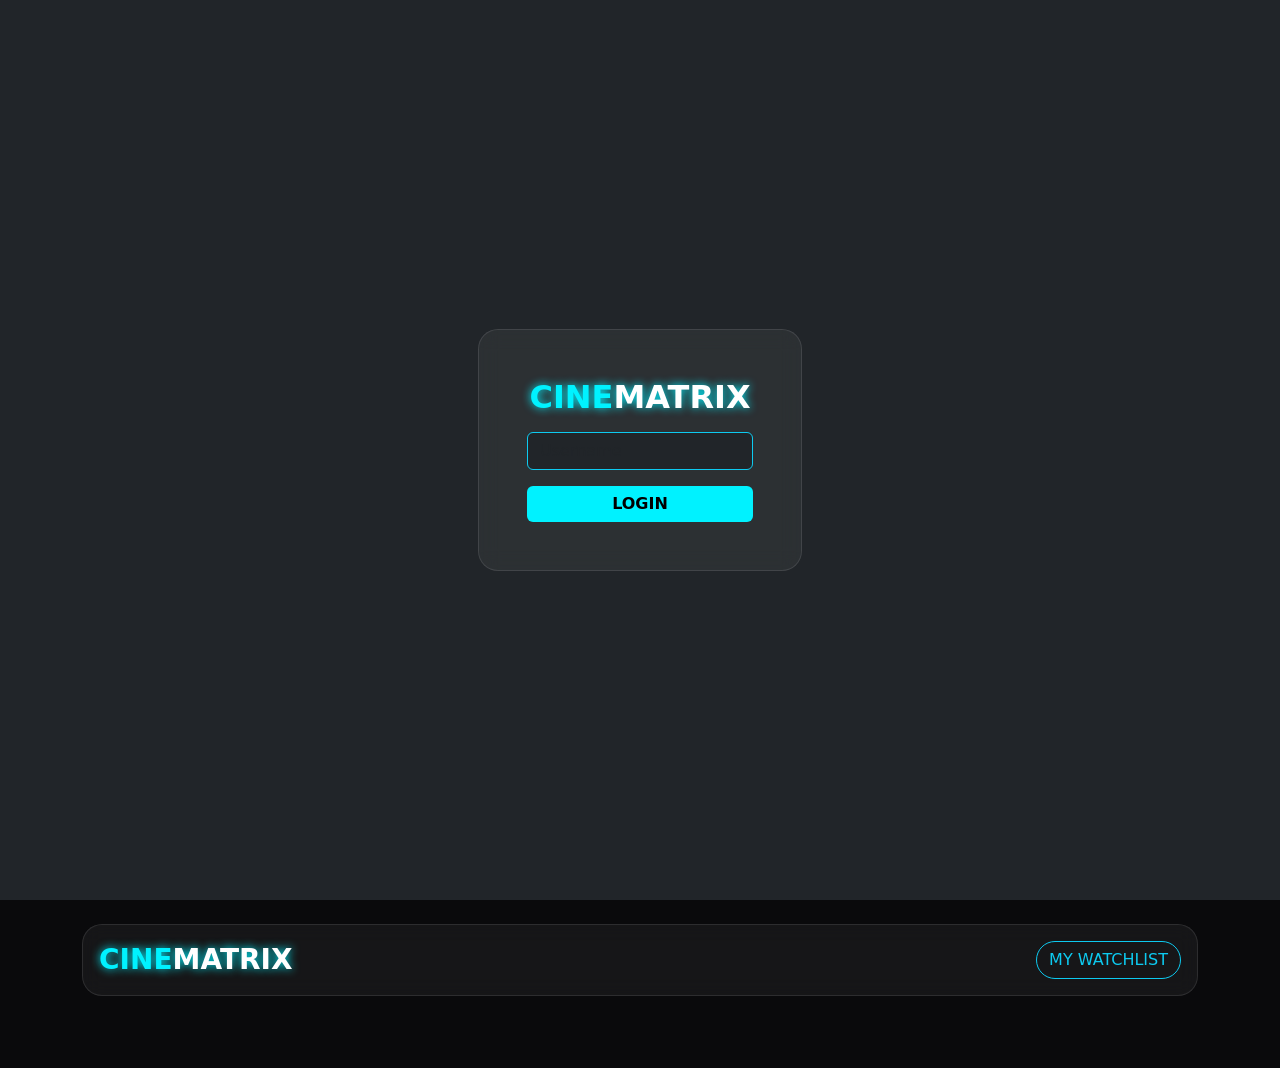
==== index.html @ a96119b3 "Add files via upload" ====
<!DOCTYPE html>
<html lang="en">
<head>
    <link href="https://cdn.jsdelivr.net/npm/bootstrap@5.3.0/dist/css/bootstrap.min.css" rel="stylesheet">
    <link rel="stylesheet" href="style.css">
</head>
<body>
    <div id="loginPage" class="vh-100 d-flex align-items-center justify-content-center bg-dark">
        <div class="glass-panel p-5 text-center">
            <h2 class="neon-text fw-bold">CINE<span class="text-white">MATRIX</span></h2>
            <input type="text" id="user" class="form-control my-3 bg-dark text-white border-info" placeholder="Username">
            <button class="btn btn-neon w-100" onclick="document.getElementById('loginPage').classList.add('d-none')">LOGIN</button>
        </div>
    </div>

    <div class="container py-4">
        <header class="d-flex justify-content-between align-items-center mb-5 glass-panel p-3">
            <h3 class="neon-text fw-bold m-0">CINE<span class="text-white">MATRIX</span></h3>
            <a href="watchlist.html" class="btn btn-outline-info rounded-pill">MY WATCHLIST</a>
        </header>
        <div id="movieGrid" class="row"></div>
    </div>
    <script src="script.js"></script>
</body>
</html>
---- style.css ----
body { background: #0a0a0c; color: #fff; }
.neon-text { color: #00f2ff; text-shadow: 0 0 10px #00f2ff; }
.glass-panel { background: rgba(255,255,255,0.05); backdrop-filter: blur(10px); border-radius: 20px; border: 1px solid rgba(255,255,255,0.1); }
.movie-card { background: rgba(255,255,255,0.03); border: 1px solid rgba(255,255,255,0.05); transition: 0.3s; border-radius: 15px; }
.movie-card:hover { border-color: #00f2ff; transform: translateY(-5px); }
.btn-neon { background: #00f2ff; color: #000; font-weight: bold; border: none; }
.poster-container img { height: 250px; object-fit: cover; width: 100%; }
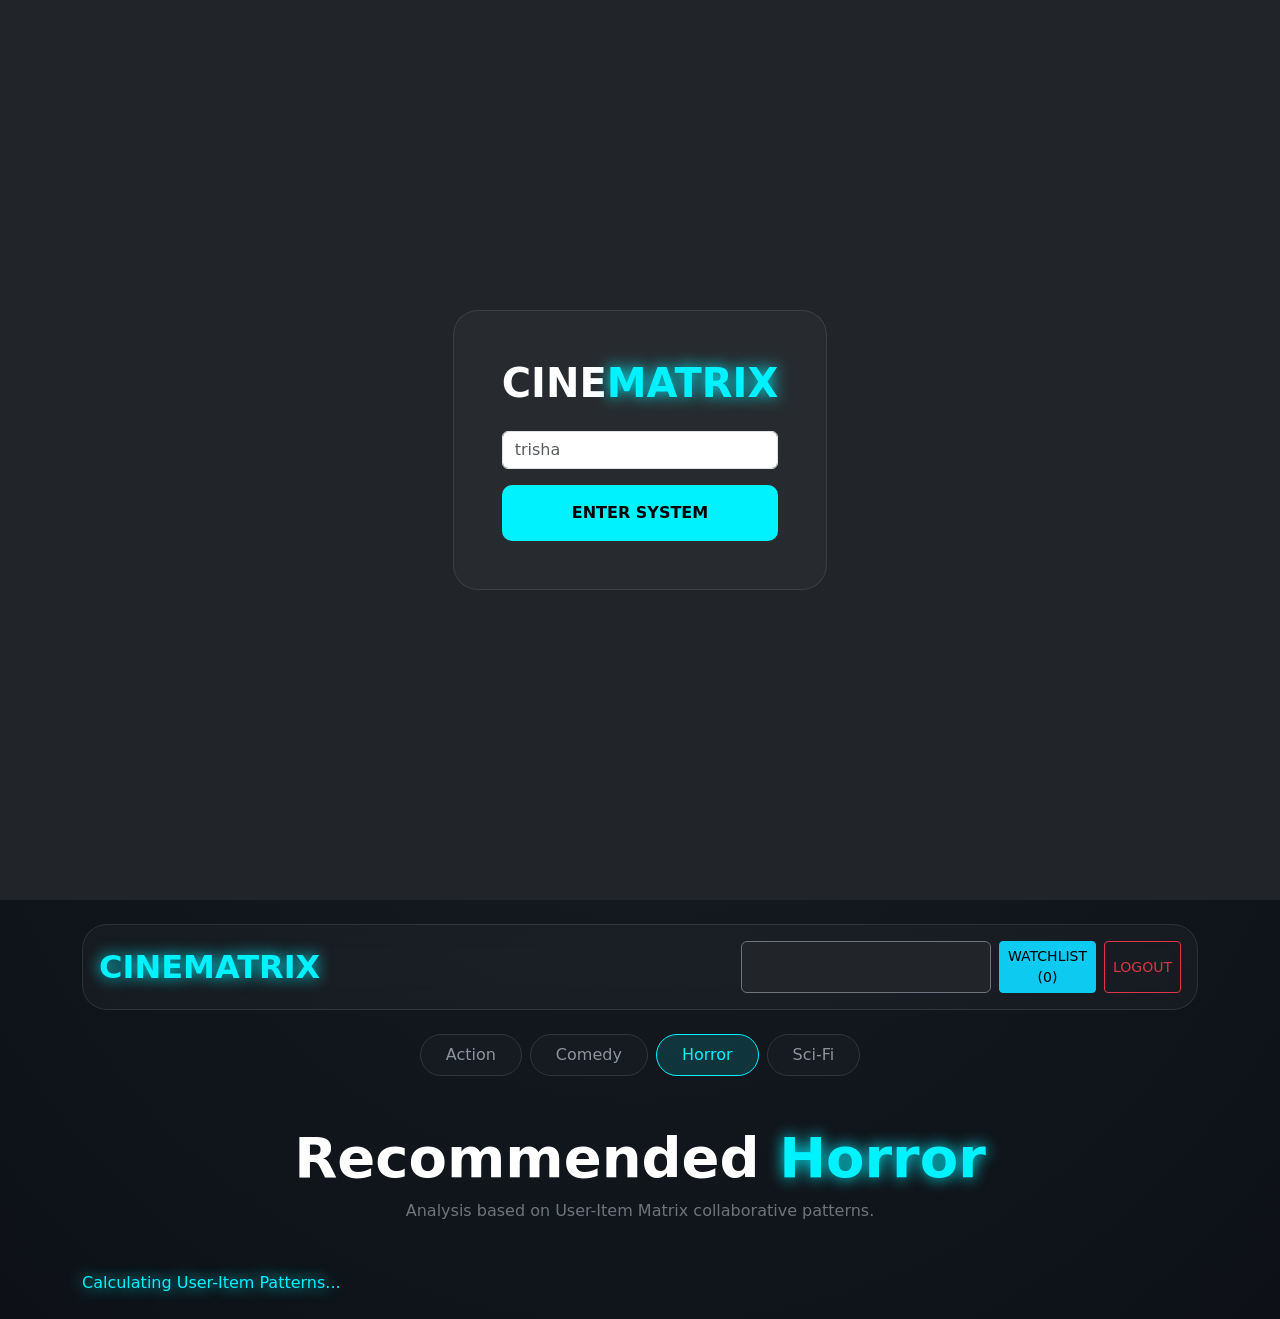
==== commit ba17cc71: "Add files via upload 09/03" ====
--- a/index.html
+++ b/index.html
@@ -5,19 +5,38 @@
     <link rel="stylesheet" href="style.css">
 </head>
 <body>
-    <div id="loginPage" class="vh-100 d-flex align-items-center justify-content-center bg-dark">
-        <div class="glass-panel p-5 text-center">
-            <h2 class="neon-text fw-bold">CINE<span class="text-white">MATRIX</span></h2>
-            <input type="text" id="user" class="form-control my-3 bg-dark text-white border-info" placeholder="Username">
-            <button class="btn btn-neon w-100" onclick="document.getElementById('loginPage').classList.add('d-none')">LOGIN</button>
+    <!-- Login Screen -->
+    <div id="loginOverlay" class="vh-100 d-flex align-items-center justify-content-center bg-dark">
+        <div class="login-box glass-panel p-5 text-center">
+            <h1 class="fw-bold mb-4">CINE<span class="neon-text">MATRIX</span></h1>
+            <input type="text" id="usernameInput" class="form-control mb-3" placeholder="trisha">
+            <button class="btn btn-neon w-100 py-3 fw-bold" onclick="login()">ENTER SYSTEM</button>
         </div>
     </div>
 
+    <!-- Dashboard (Visible after login) -->
     <div class="container py-4">
-        <header class="d-flex justify-content-between align-items-center mb-5 glass-panel p-3">
-            <h3 class="neon-text fw-bold m-0">CINE<span class="text-white">MATRIX</span></h3>
-            <a href="watchlist.html" class="btn btn-outline-info rounded-pill">MY WATCHLIST</a>
+        <header class="d-flex justify-content-between align-items-center glass-panel p-3 mb-4">
+            <h2 class="neon-text fw-bold m-0">CINEMATRIX</h2>
+            <div class="d-flex gap-2">
+                <input type="text" class="form-control bg-dark border-secondary text-white" placeholder="Search...">
+                <button class="btn btn-info btn-sm">WATCHLIST (0)</button>
+                <button class="btn btn-outline-danger btn-sm">LOGOUT</button>
+            </div>
         </header>
+
+        <div class="genre-bar d-flex justify-content-center gap-2 mb-5">
+            <button onclick="renderDashboard('Action')" class="genre-pill">Action</button>
+            <button onclick="renderDashboard('Comedy')" class="genre-pill">Comedy</button>
+            <button onclick="renderDashboard('Horror')" class="genre-pill active">Horror</button>
+            <button onclick="renderDashboard('Sci-Fi')" class="genre-pill">Sci-Fi</button>
+        </div>
+
+        <div class="text-center mb-5">
+            <h1 id="recommendationTitle" class="fw-bold display-4">Recommended <span class="neon-text">Horror</span></h1>
+            <p class="text-secondary">Analysis based on User-Item Matrix collaborative patterns.</p>
+        </div>
+
         <div id="movieGrid" class="row"></div>
     </div>
     <script src="script.js"></script>
--- a/style.css
+++ b/style.css
@@ -1,7 +1,11 @@
-body { background: #0a0a0c; color: #fff; }
-.neon-text { color: #00f2ff; text-shadow: 0 0 10px #00f2ff; }
-.glass-panel { background: rgba(255,255,255,0.05); backdrop-filter: blur(10px); border-radius: 20px; border: 1px solid rgba(255,255,255,0.1); }
-.movie-card { background: rgba(255,255,255,0.03); border: 1px solid rgba(255,255,255,0.05); transition: 0.3s; border-radius: 15px; }
-.movie-card:hover { border-color: #00f2ff; transform: translateY(-5px); }
-.btn-neon { background: #00f2ff; color: #000; font-weight: bold; border: none; }
-.poster-container img { height: 250px; object-fit: cover; width: 100%; }+body { background: radial-gradient(circle at center, #161b22 0%, #0d1117 100%); color: #fff; min-height: 100vh; }
+.neon-text { color: #00f2ff; text-shadow: 0 0 15px #00f2ff; }
+.glass-panel { background: rgba(255, 255, 255, 0.03); backdrop-filter: blur(12px); border: 1px solid rgba(255, 255, 255, 0.1); border-radius: 25px; }
+.btn-neon { background: #00f2ff; color: #000; border: none; border-radius: 10px; transition: 0.3s; }
+.btn-neon:hover { background: #fff; box-shadow: 0 0 20px #00f2ff; }
+.genre-pill { background: #161b22; border: 1px solid #30363d; color: #8b949e; padding: 8px 25px; border-radius: 50px; transition: 0.3s; }
+.genre-pill.active { background: #00f2ff22; border-color: #00f2ff; color: #00f2ff; }
+.movie-card { position: relative; cursor: pointer; transition: 0.4s; }
+.movie-card:hover { transform: scale(1.05); }
+.movie-card img { border: 2px solid transparent; }
+.movie-card:hover img { border-color: #00f2ff; }
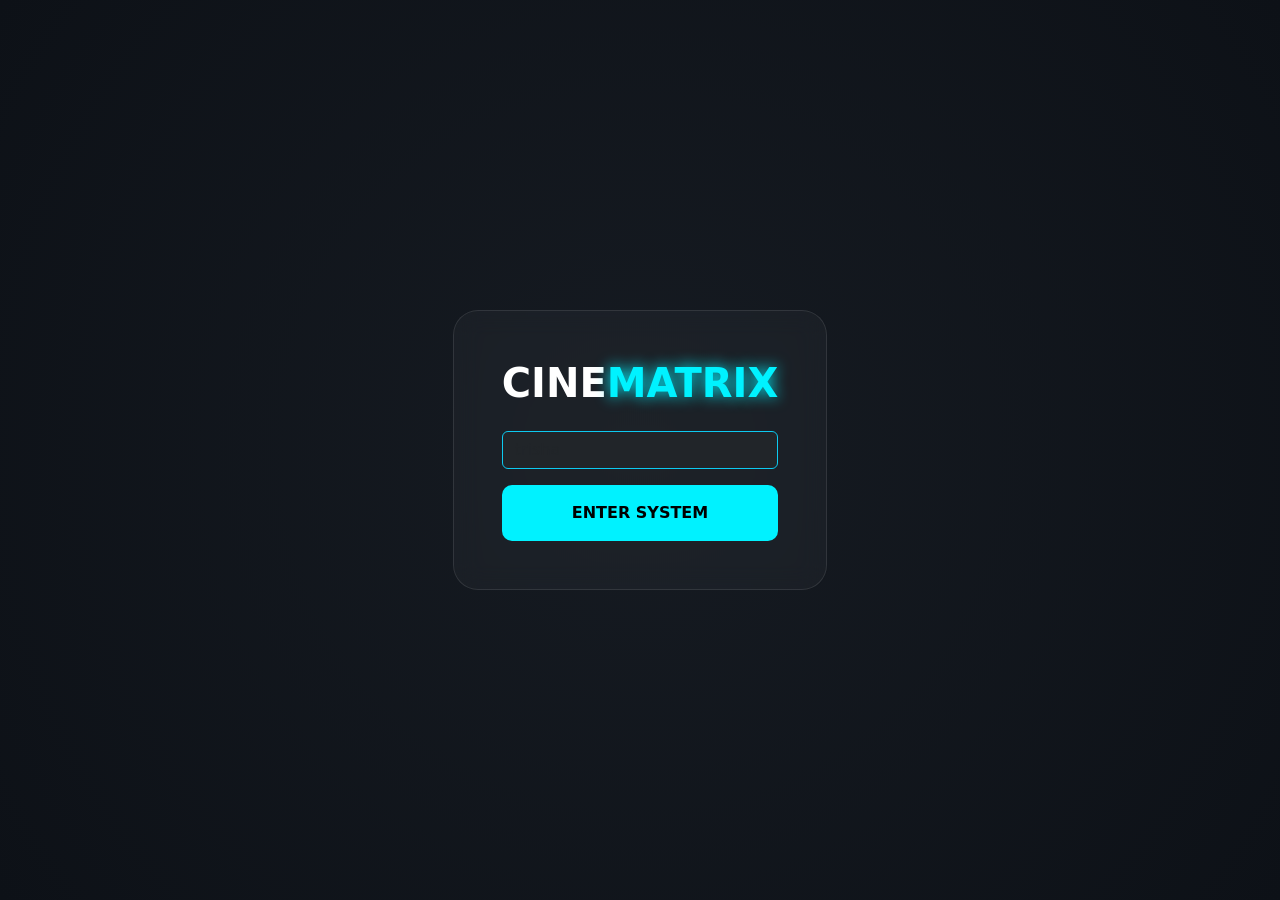
==== commit 2701e6bc: "Add files via upload 26" ====
--- a/index.html
+++ b/index.html
@@ -1,43 +1,14 @@
 <!DOCTYPE html>
-<html lang="en">
+<html>
 <head>
     <link href="https://cdn.jsdelivr.net/npm/bootstrap@5.3.0/dist/css/bootstrap.min.css" rel="stylesheet">
     <link rel="stylesheet" href="style.css">
 </head>
-<body>
-    <!-- Login Screen -->
-    <div id="loginOverlay" class="vh-100 d-flex align-items-center justify-content-center bg-dark">
-        <div class="login-box glass-panel p-5 text-center">
-            <h1 class="fw-bold mb-4">CINE<span class="neon-text">MATRIX</span></h1>
-            <input type="text" id="usernameInput" class="form-control mb-3" placeholder="trisha">
-            <button class="btn btn-neon w-100 py-3 fw-bold" onclick="login()">ENTER SYSTEM</button>
-        </div>
-    </div>
-
-    <!-- Dashboard (Visible after login) -->
-    <div class="container py-4">
-        <header class="d-flex justify-content-between align-items-center glass-panel p-3 mb-4">
-            <h2 class="neon-text fw-bold m-0">CINEMATRIX</h2>
-            <div class="d-flex gap-2">
-                <input type="text" class="form-control bg-dark border-secondary text-white" placeholder="Search...">
-                <button class="btn btn-info btn-sm">WATCHLIST (0)</button>
-                <button class="btn btn-outline-danger btn-sm">LOGOUT</button>
-            </div>
-        </header>
-
-        <div class="genre-bar d-flex justify-content-center gap-2 mb-5">
-            <button onclick="renderDashboard('Action')" class="genre-pill">Action</button>
-            <button onclick="renderDashboard('Comedy')" class="genre-pill">Comedy</button>
-            <button onclick="renderDashboard('Horror')" class="genre-pill active">Horror</button>
-            <button onclick="renderDashboard('Sci-Fi')" class="genre-pill">Sci-Fi</button>
-        </div>
-
-        <div class="text-center mb-5">
-            <h1 id="recommendationTitle" class="fw-bold display-4">Recommended <span class="neon-text">Horror</span></h1>
-            <p class="text-secondary">Analysis based on User-Item Matrix collaborative patterns.</p>
-        </div>
-
-        <div id="movieGrid" class="row"></div>
+<body class="vh-100 d-flex align-items-center justify-content-center">
+    <div class="login-box glass-panel p-5 text-center">
+        <h1 class="fw-bold mb-4">CINE<span class="neon-text">MATRIX</span></h1>
+        <input type="text" id="username" class="form-control mb-3 bg-dark text-white border-info" placeholder="trisha">
+        <button class="btn btn-neon w-100 py-3 fw-bold" onclick="enterSystem()">ENTER SYSTEM</button>
     </div>
     <script src="script.js"></script>
 </body>
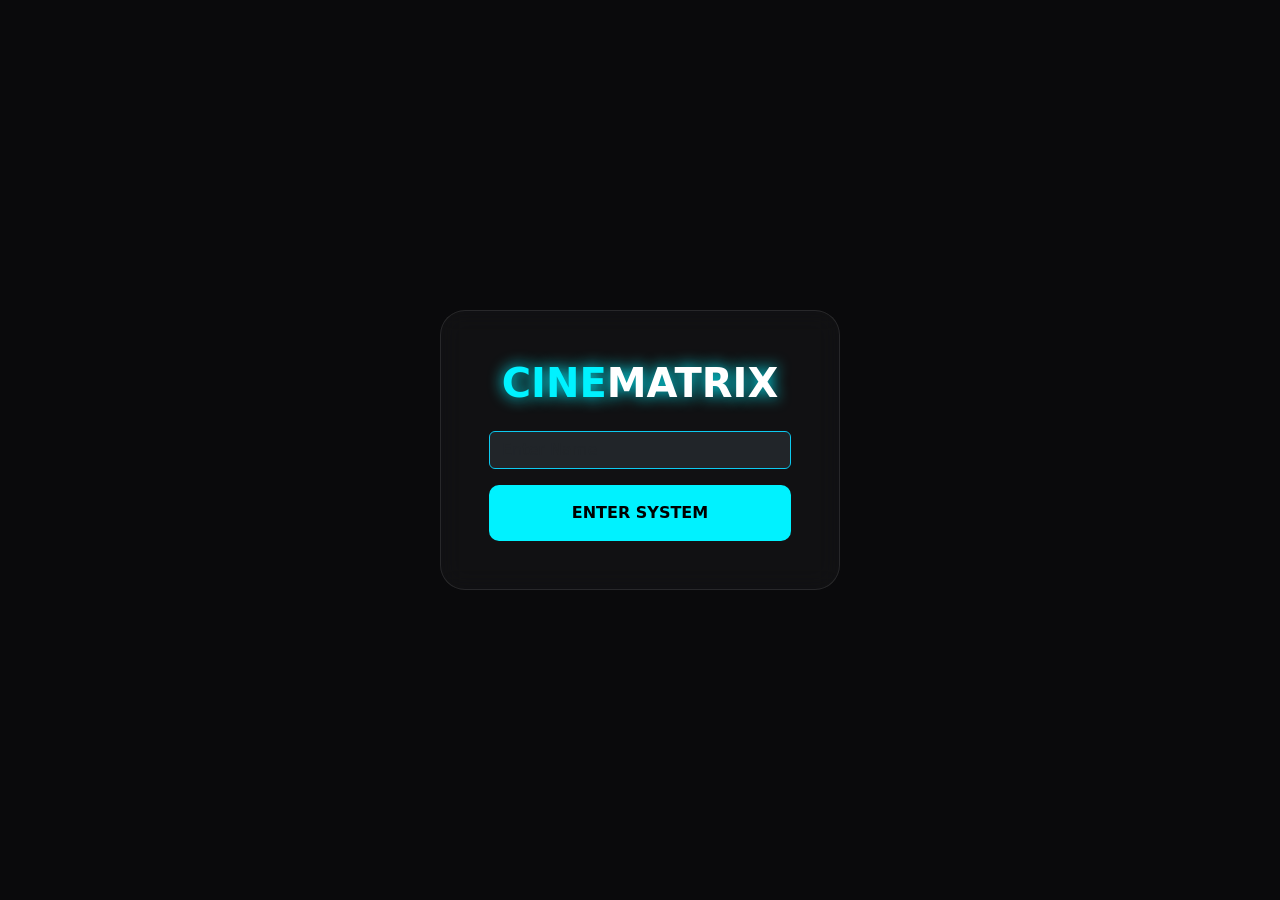
==== commit 9dea2df1: "Add files via upload 00" ====
--- a/index.html
+++ b/index.html
@@ -4,10 +4,10 @@
     <link href="https://cdn.jsdelivr.net/npm/bootstrap@5.3.0/dist/css/bootstrap.min.css" rel="stylesheet">
     <link rel="stylesheet" href="style.css">
 </head>
-<body class="vh-100 d-flex align-items-center justify-content-center">
-    <div class="login-box glass-panel p-5 text-center">
-        <h1 class="fw-bold mb-4">CINE<span class="neon-text">MATRIX</span></h1>
-        <input type="text" id="username" class="form-control mb-3 bg-dark text-white border-info" placeholder="trisha">
+<body class="vh-100 d-flex align-items-center justify-content-center" style="background:#0a0a0c;">
+    <div class="login-box glass-panel p-5 text-center" style="width: 400px;">
+        <h1 class="fw-bold mb-4 neon-text">CINE<span class="text-white">MATRIX</span></h1>
+        <input type="text" id="username" class="form-control mb-3 bg-dark text-white border-info" placeholder="Enter Name">
         <button class="btn btn-neon w-100 py-3 fw-bold" onclick="enterSystem()">ENTER SYSTEM</button>
     </div>
     <script src="script.js"></script>
